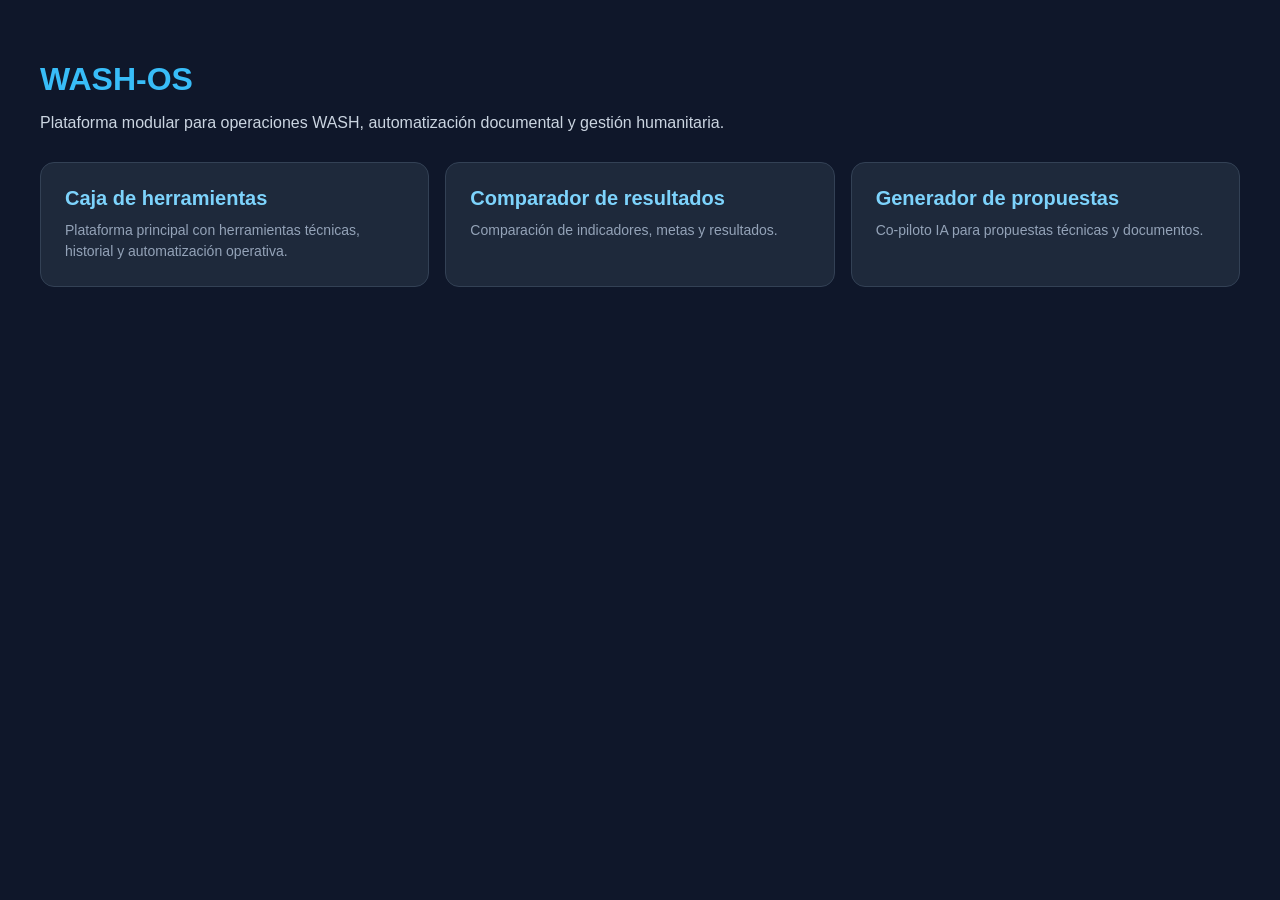
==== index.html @ d3a2c7e7 "Create index.html for WASH-OS platform Initial HTML structure for WASH-OS platform with styled layou" ====
<!DOCTYPE html>
<html lang="es">
<head>
  <meta charset="UTF-8">
  <title>WASH-OS</title>

  <style>
    body{
      margin:0;
      font-family:Arial,sans-serif;
      background:#0f172a;
      color:white;
      padding:40px;
    }

    h1{
      color:#38bdf8;
      margin-bottom:10px;
    }

    p{
      color:#cbd5e1;
      margin-bottom:30px;
    }

    .grid{
      display:grid;
      grid-template-columns:repeat(auto-fit,minmax(280px,1fr));
      gap:16px;
    }

    .card{
      background:#1e293b;
      padding:24px;
      border-radius:14px;
      transition:.2s;
      border:1px solid #334155;
    }

    .card:hover{
      transform:translateY(-4px);
      border-color:#38bdf8;
    }

    a{
      text-decoration:none;
      color:#7dd3fc;
      font-size:20px;
      font-weight:bold;
    }

    .desc{
      margin-top:10px;
      color:#94a3b8;
      font-size:14px;
      line-height:1.5;
    }
  </style>
</head>

<body>

<h1>WASH-OS</h1>

<p>
Plataforma modular para operaciones WASH,
automatización documental y gestión humanitaria.
</p>

<div class="grid">

  <div class="card">
    <a href="caja_herramientas_v7.html">
      Caja de herramientas
    </a>

    <div class="desc">
      Plataforma principal con herramientas técnicas,
      historial y automatización operativa.
    </div>
  </div>

  <div class="card">
    <a href="comparador_resultados.html">
      Comparador de resultados
    </a>

    <div class="desc">
      Comparación de indicadores, metas y resultados.
    </div>
  </div>

  <div class="card">
    <a href="generador_propuestas.html">
      Generador de propuestas
    </a>

    <div class="desc">
      Co-piloto IA para propuestas técnicas y documentos.
    </div>
  </div>

</div>

</body>
</html>
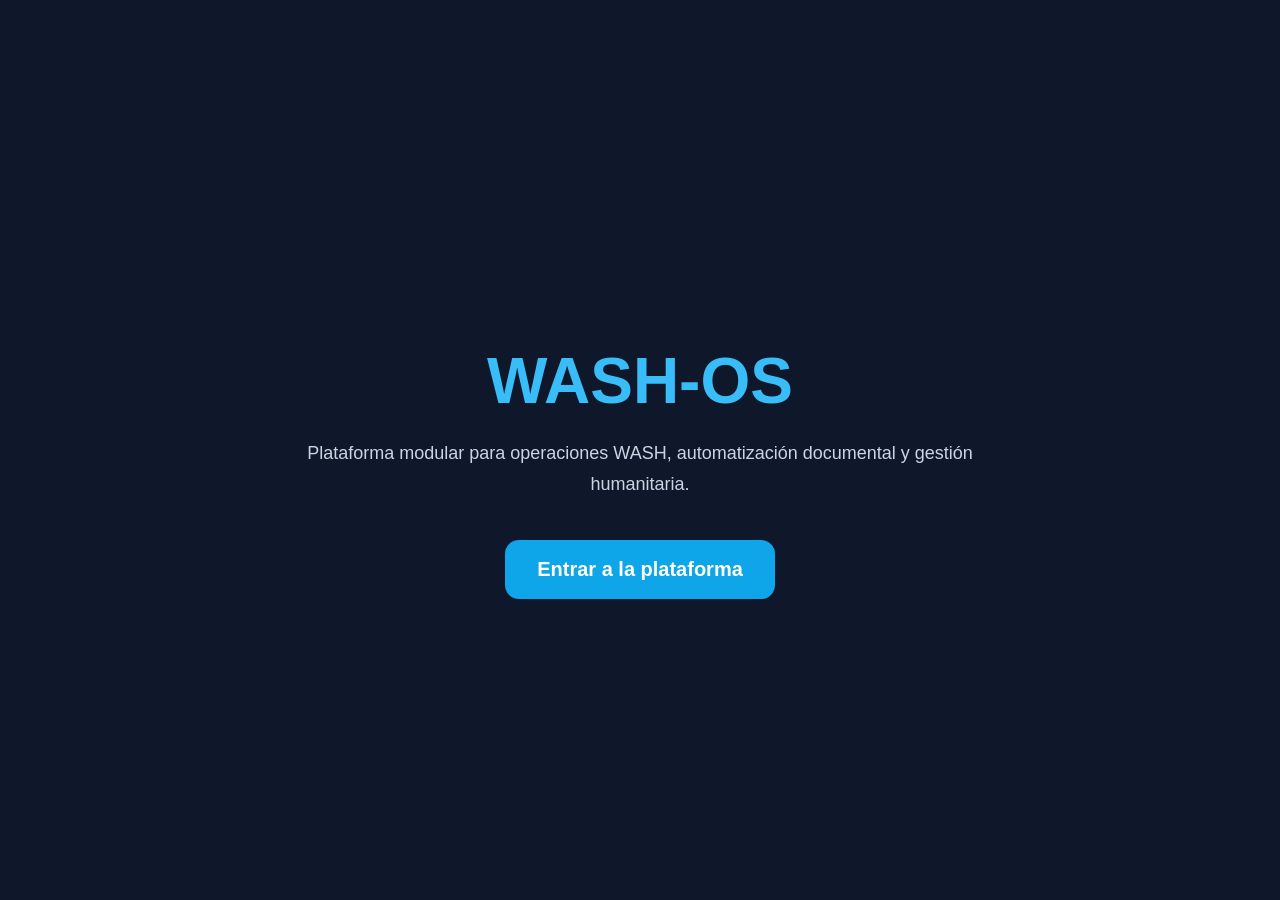
==== commit 970eadab: "Convert home into landing page" ====
--- a/index.html
+++ b/index.html
@@ -10,95 +10,63 @@
       font-family:Arial,sans-serif;
       background:#0f172a;
       color:white;
-      padding:40px;
+      display:flex;
+      align-items:center;
+      justify-content:center;
+      height:100vh;
+      text-align:center;
+    }
+
+    .container{
+      max-width:700px;
     }
 
     h1{
+      font-size:64px;
+      margin-bottom:20px;
       color:#38bdf8;
-      margin-bottom:10px;
     }
 
     p{
       color:#cbd5e1;
-      margin-bottom:30px;
-    }
-
-    .grid{
-      display:grid;
-      grid-template-columns:repeat(auto-fit,minmax(280px,1fr));
-      gap:16px;
-    }
-
-    .card{
-      background:#1e293b;
-      padding:24px;
-      border-radius:14px;
-      transition:.2s;
-      border:1px solid #334155;
-    }
-
-    .card:hover{
-      transform:translateY(-4px);
-      border-color:#38bdf8;
+      line-height:1.7;
+      margin-bottom:40px;
+      font-size:18px;
     }
 
     a{
+      display:inline-block;
+      background:#0ea5e9;
+      color:white;
       text-decoration:none;
-      color:#7dd3fc;
+      padding:18px 32px;
+      border-radius:14px;
       font-size:20px;
       font-weight:bold;
+      transition:.2s;
     }
 
-    .desc{
-      margin-top:10px;
-      color:#94a3b8;
-      font-size:14px;
-      line-height:1.5;
+    a:hover{
+      background:#0284c7;
+      transform:translateY(-2px);
     }
   </style>
 </head>
 
 <body>
 
-<h1>WASH-OS</h1>
+<div class="container">
 
-<p>
-Plataforma modular para operaciones WASH,
-automatización documental y gestión humanitaria.
-</p>
+  <h1>WASH-OS</h1>
 
-<div class="grid">
+  <p>
+    Plataforma modular para operaciones WASH,
+    automatización documental y gestión humanitaria.
+  </p>
 
-  <div class="card">
-    <a href="caja_herramientas_v7.html">
-      Caja de herramientas
-    </a>
-
-    <div class="desc">
-      Plataforma principal con herramientas técnicas,
-      historial y automatización operativa.
-    </div>
-  </div>
-
-  <div class="card">
-    <a href="comparador_resultados.html">
-      Comparador de resultados
-    </a>
-
-    <div class="desc">
-      Comparación de indicadores, metas y resultados.
-    </div>
-  </div>
-
-  <div class="card">
-    <a href="generador_propuestas.html">
-      Generador de propuestas
-    </a>
-
-    <div class="desc">
-      Co-piloto IA para propuestas técnicas y documentos.
-    </div>
-  </div>
+  <a href="modules/caja_herramientas_v7.html">
+    Entrar a la plataforma
+  </a>
 
 </div>
 
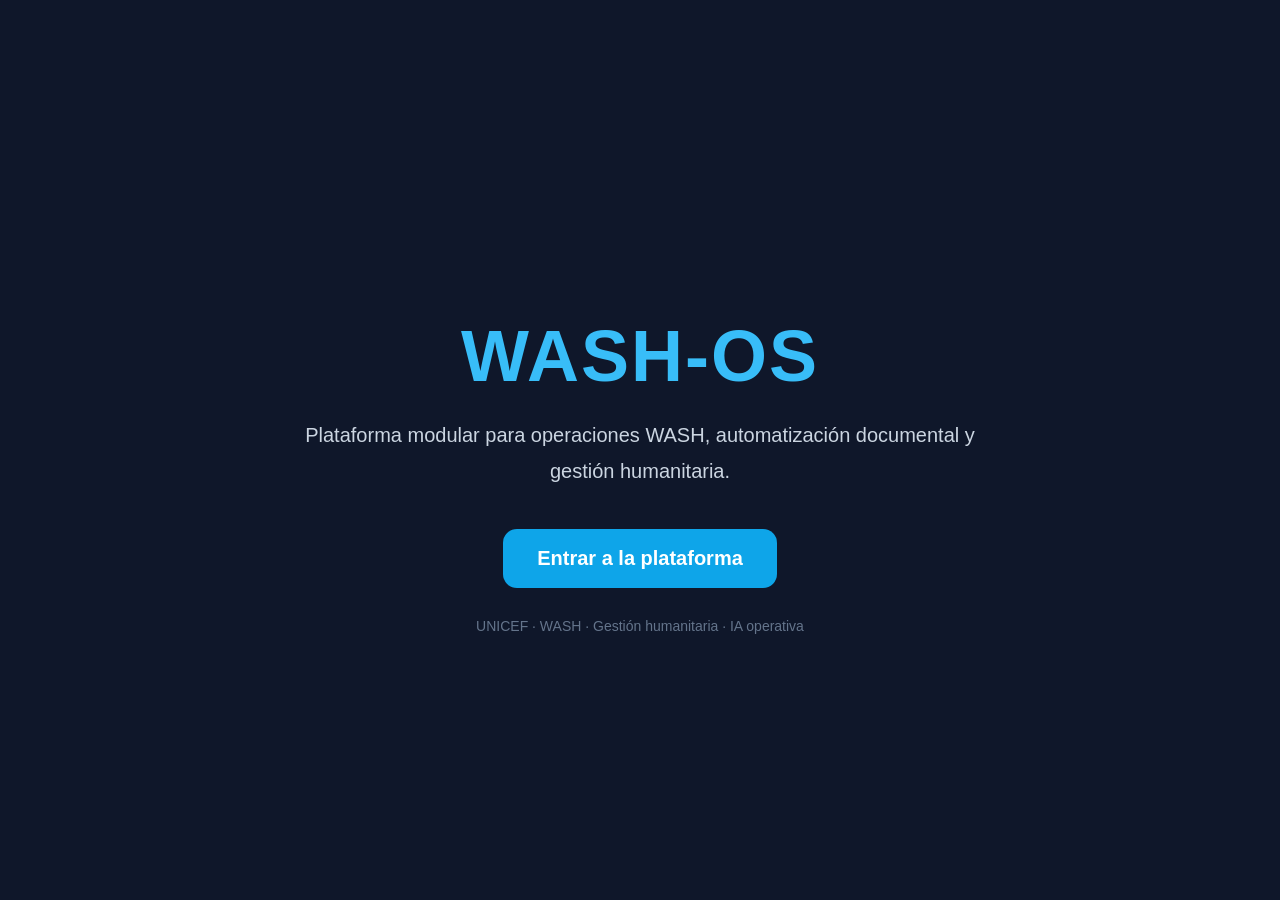
==== commit 744b8d50: "Create WASH-OS landing page" ====
--- a/index.html
+++ b/index.html
@@ -5,70 +5,85 @@
   <title>WASH-OS</title>
 
   <style>
+
     body{
       margin:0;
       font-family:Arial,sans-serif;
       background:#0f172a;
       color:white;
       display:flex;
+      justify-content:center;
       align-items:center;
-      justify-content:center;
       height:100vh;
-      text-align:center;
+      overflow:hidden;
     }
 
     .container{
+      text-align:center;
       max-width:700px;
+      padding:40px;
     }
 
     h1{
-      font-size:64px;
+      font-size:72px;
       margin-bottom:20px;
       color:#38bdf8;
+      letter-spacing:2px;
     }
 
     p{
+      font-size:20px;
+      line-height:1.8;
       color:#cbd5e1;
-      line-height:1.7;
       margin-bottom:40px;
-      font-size:18px;
     }
 
-    a{
+    .btn{
       display:inline-block;
+      padding:18px 34px;
       background:#0ea5e9;
       color:white;
       text-decoration:none;
-      padding:18px 32px;
       border-radius:14px;
       font-size:20px;
       font-weight:bold;
       transition:.2s;
     }
 
-    a:hover{
+    .btn:hover{
       background:#0284c7;
-      transform:translateY(-2px);
+      transform:translateY(-3px);
     }
+
+    .mini{
+      margin-top:30px;
+      color:#64748b;
+      font-size:14px;
+    }
+
   </style>
 </head>
 
 <body>
 
-<div class="container">
+  <div class="container">
 
-  <h1>WASH-OS</h1>
+    <h1>WASH-OS</h1>
 
-  <p>
-    Plataforma modular para operaciones WASH,
-    automatización documental y gestión humanitaria.
-  </p>
+    <p>
+      Plataforma modular para operaciones WASH,
+      automatización documental y gestión humanitaria.
+    </p>
 
-  <a href="modules/caja_herramientas_v7.html">
-    Entrar a la plataforma
-  </a>
+    <a class="btn" href="modules/caja_herramientas_v7.html">
+      Entrar a la plataforma
+    </a>
 
-</div>
+    <div class="mini">
+      UNICEF · WASH · Gestión humanitaria · IA operativa
+    </div>
+
+  </div>
 
 </body>
 </html>
